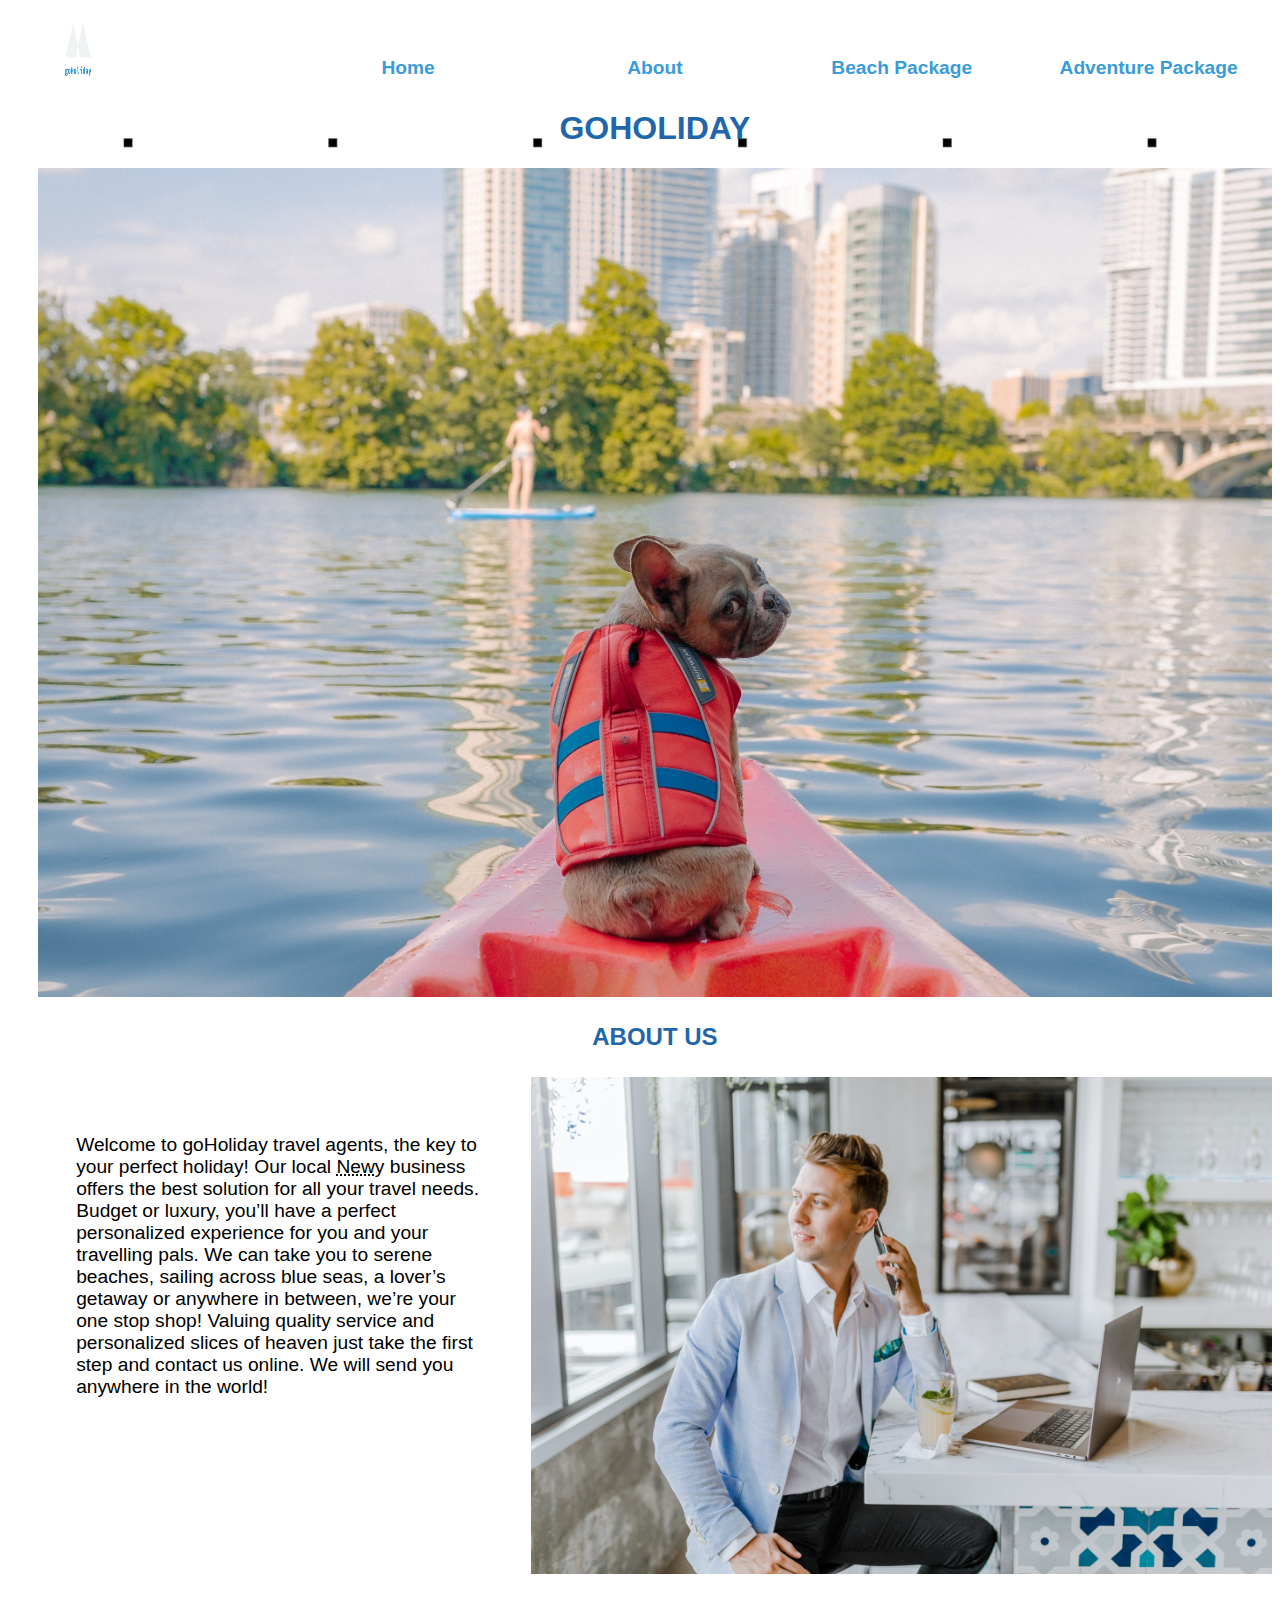
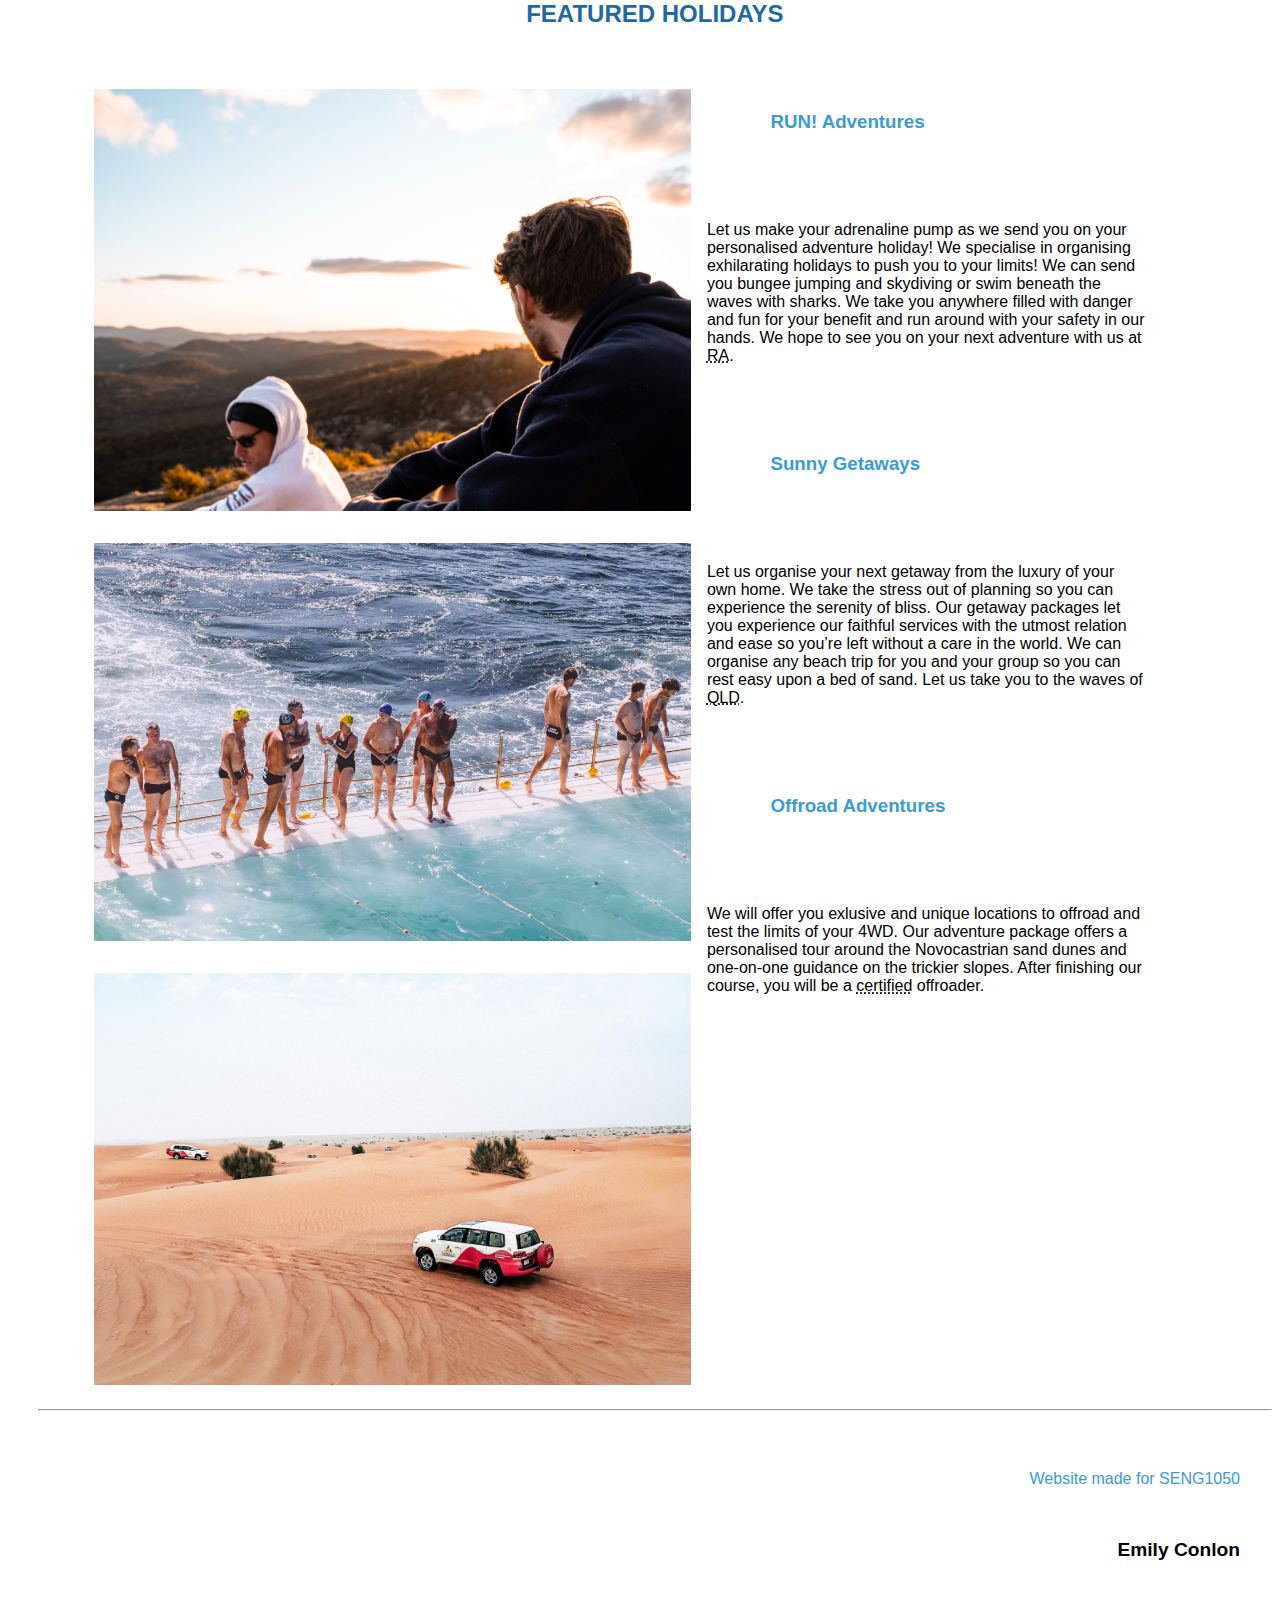
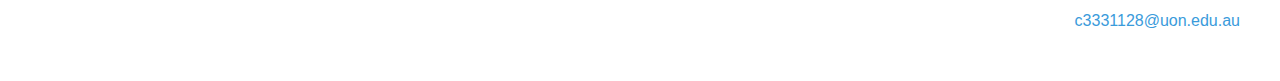
==== SENG1050 A1/index.html @ 9c4b074e "added to seng1050 folder" ====
<!DOCTYPE html>
<!--Date created: 28/8/20-->
<!--index.html-->
<!--Author: Emily Conlon (c3331128)-->

<html lang="en">
<head>
  <meta charset="utf-8">

  <title>goHoliday: Fun and unique holidays for everyone!</title>
  <link rel="stylesheet" type="text/css" href="style.css">

</head>

<body>
    <div class="grid">
        <div class="navimg"><img src="images/goHoliday-logo.JPG" alt="logo"></div>
        <div class="navhome"><strong><a href="index.html">Home</a></strong></div>
        <div class="navabout"><strong><a href="#">About</a></strong></div>
        <div class="navpkg1"><strong><a href="adventure.xml">Adventure Package</a></strong></div>
        <div class="navpkg2"><strong><a href="beach.xml">Beach Package</a></strong></div>

        <div class="title"><h1 style="font-weight: bold;">goHoliday</h1></div>

        <div class="heroimg"><img src="images/karsten-winegeart-qyYQ9wKl1-U-unsplash-landscape.jpg" alt="dog on a boat" style="height: 100%; width: 100%;"></div>

        <div class="about" id="about"><h2>About Us</h2></div>
        
        <div id="about-p"><p>Welcome to goHoliday travel agents, the key to your perfect holiday! Our local <abbr title="Newcastle, NSW">Newy</abbr> business offers the best solution for all your travel needs. 
          Budget or luxury, you’ll have a perfect personalized experience for you and your travelling pals. We can take you to serene beaches, sailing across blue seas, a lover’s getaway or anywhere in between, we’re your one stop shop! 
          Valuing quality service and personalized slices of heaven just take the first step and contact us online. We will send you anywhere in the world!</p></div>
            
        <div id="about-img"><img src="images/austin-distel-h1RW-NFtUyc-unsplash.jpg" alt="travel agent" style="height: 100%; width: 100%;"></div>

        <div class="featured"><h2>Featured Holidays</h2></div>

        <div class="holidays">
          <ul>
            <li id="holiday1">
              <img src="images/bailey-mahon-nPTVAeudiDo-unsplash.jpg" alt="sitting on a mountain" style="height: 30%; width: 50%;">
              <h3>RUN! Adventures</h3>
              <p style="width: 40%;">Let us make your adrenaline pump as we send you on your personalised adventure holiday! We specialise in organising exhilarating holidays to push you to your limits! 
                We can send you bungee jumping and skydiving or swim beneath the waves with sharks. 
                We take you anywhere filled with danger and fun for your benefit and run around with your safety in our hands. 
                We hope to see you on your next adventure with us at <abbr title="RUN! Adventures">RA</abbr>.
              </p>
            </li>
            <li id="holiday2">
              <img src="images/road-trip-with-raj-kKMJimDBQBY-unsplash.jpg" alt="swimmers at the baths" style="height: 30%; width: 50%;">
              <h3>Sunny Getaways</h3>
              <p style="width: 40%;">Let us organise your next getaway from the luxury of your own home. We take the stress out of planning so you can experience the serenity of bliss. 
                Our getaway packages let you experience our faithful services with the utmost relation and ease so you’re left without a care in the world. 
                We can organise any beach trip for you and your group so you can rest easy upon a bed of sand. Let us take you to the waves of <abbr title="Queensland">QLD</abbr>. 
              </p>
            </li>
            <li id="holiday3">
              <img src="images/matthew-foulds-Bae7oqEB0d8-unsplash.jpg" alt="offroading" style="height: 30%; width: 50%;">
              <h3>Offroad Adventures</h3>
              <p style="width: 40%;">We will offer you exlusive and unique locations to offroad and test the limits of your 4WD. 
                Our adventure package offers a personalised tour around the Novocastrian sand dunes and one-on-one guidance on the trickier slopes.
                After finishing our course, you will be a <abbr title="not official">certified</abbr> offroader.
              </p>
            </li>
          </ul>
        </div>
    </div>
    <hr>
    <footer>
      <a href="https://www.newcastle.edu.au/course/SENG1050">Website made for SENG1050</a>
      <br>
      <span><strong>Emily Conlon</strong></span>
      <br>
      <a href="mailto:c3331128@uon.edu.au">c3331128@uon.edu.au</a>
    </footer>
  </body>
</html>
---- SENG1050 A1/style.css ----
/*  Date created: 28/8/20
    style.css
    Author: Emily Conlon (c3331128) */
body {
    background: url(images/background.png) no-repeat center center fixed;
    background-size: cover;
    font-family: Verdana, Geneva, Tahoma, sans-serif;
    margin-left: 1cm;
}

.grid {
    display: grid;
    grid-template-columns: 20% 20% 20% 20% auto;
    grid-template-rows: 5em 5em auto 5em auto 5em auto;
}

a {
    line-height: 120px;
    text-align: center;
    text-decoration: none;
    background-color: white;
}

h3 {
    color: #3a9bdb;
}

ul {
    list-style-type: none;
}

p {
    padding-bottom: 75px;
}

strong {
    font-size: larger;
}

a:link {
    color: #3a9bdb;
}

a:visited {
    color: #1f67aa;
}

a:active {
    color: #f0f7fc;
}

a:hover {
    color: #7cb4e7;
    font-size: larger;
}

.navimg {
    grid-column: 1 / 2;
    grid-row: 1 / 2;
    justify-self: left;
}

.navimg img {
    height: 100%;
    width: 50%;
}

.navabout, .navhome, .navpkg1, .navpkg2, .navimg {
    text-align: center;
}

.navhome {
    grid-column: 2 / 3;
    grid-row: 1 / 2;
}

.navabout {
    grid-column: 3 / 4;
    grid-row: 1 / 2;
}

.navpkg1 {
    grid-column: 4 / 5;
    grid-row: 1 / 2;
}

.navpkg1 {
    grid-column: 5 / 6;
    grid-row: 1 / 2;
}

.title {
    grid-column: 1 / 6;
    text-align: center;
    grid-row: 2 / 3;
    align-self: center;
}

h1, h2 {
    color: #1f67aa;
    text-transform: uppercase;
    margin: 0em;
    padding: 0.5em 0.5em 0.5em 0.5em;
}

.heroimg {
    grid-column: 1 / 6;
    grid-row: 3 / 4;
}

.about {
    grid-column: 1 / 6;
    text-align: center;
    grid-row: 4 / 5;
    align-self: center;
}

#about-p {
    font-size: larger;
    grid-column: 1 / 3;
    grid-row: 5 / 6;
    background-color: white;
    margin: 0px;
    padding: 2em;
}

#about-img {
    grid-column: 3 / 6;
    grid-row: 5 / 6;
    justify-self: end;
}

.featured {
    grid-column: 1 / 6;
    grid-row: 6 / 7;
    text-align: center;
    align-self: center;
}

.holidays {
    grid-row: 7 / 8;
    grid-column: 1 / 6;
}

li img {
    float: left;
    padding: 1em;
}

li p, h3 {
    margin-left: 35em;
    padding: 2em;
    background-color: white;
}

footer {
    float: right;
    text-align: right;
    margin-right: 2em;
}



/* Need to sort out column layout for the descriptions
and images of the holidays, also titles */
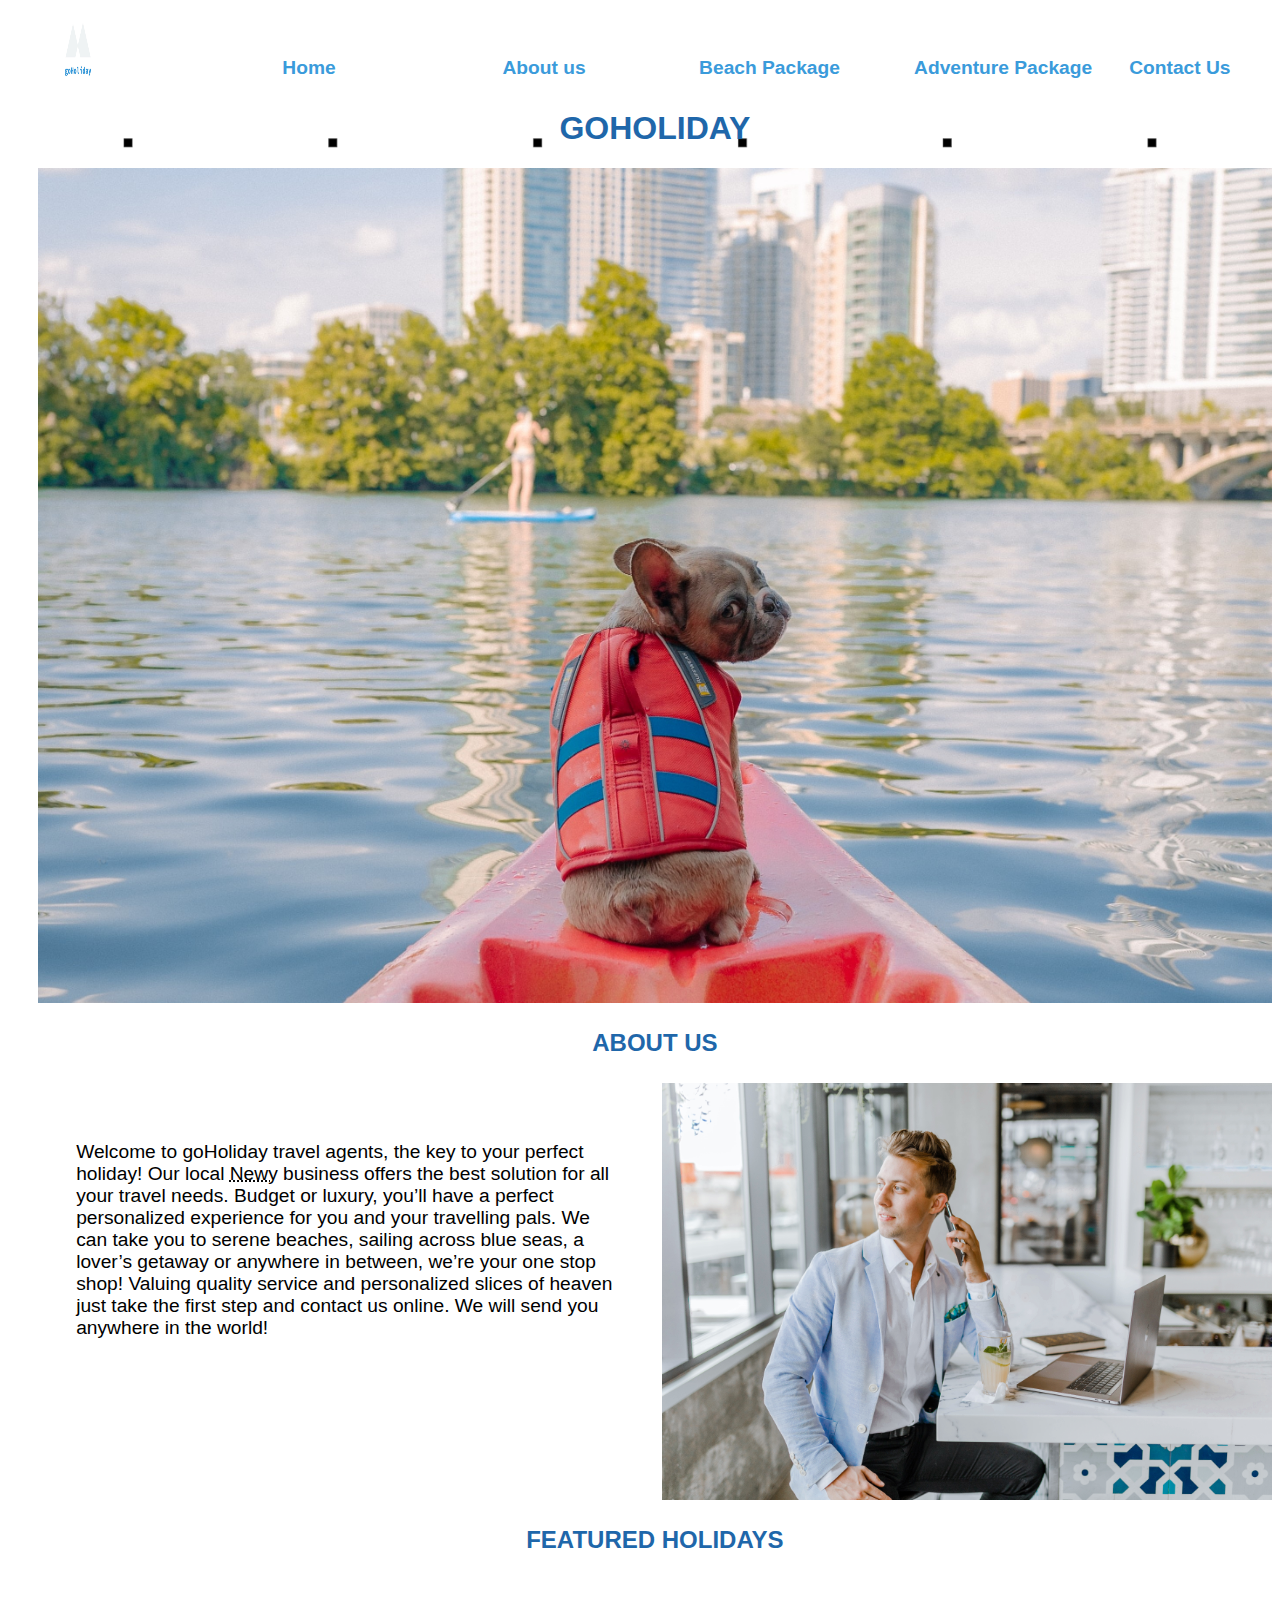
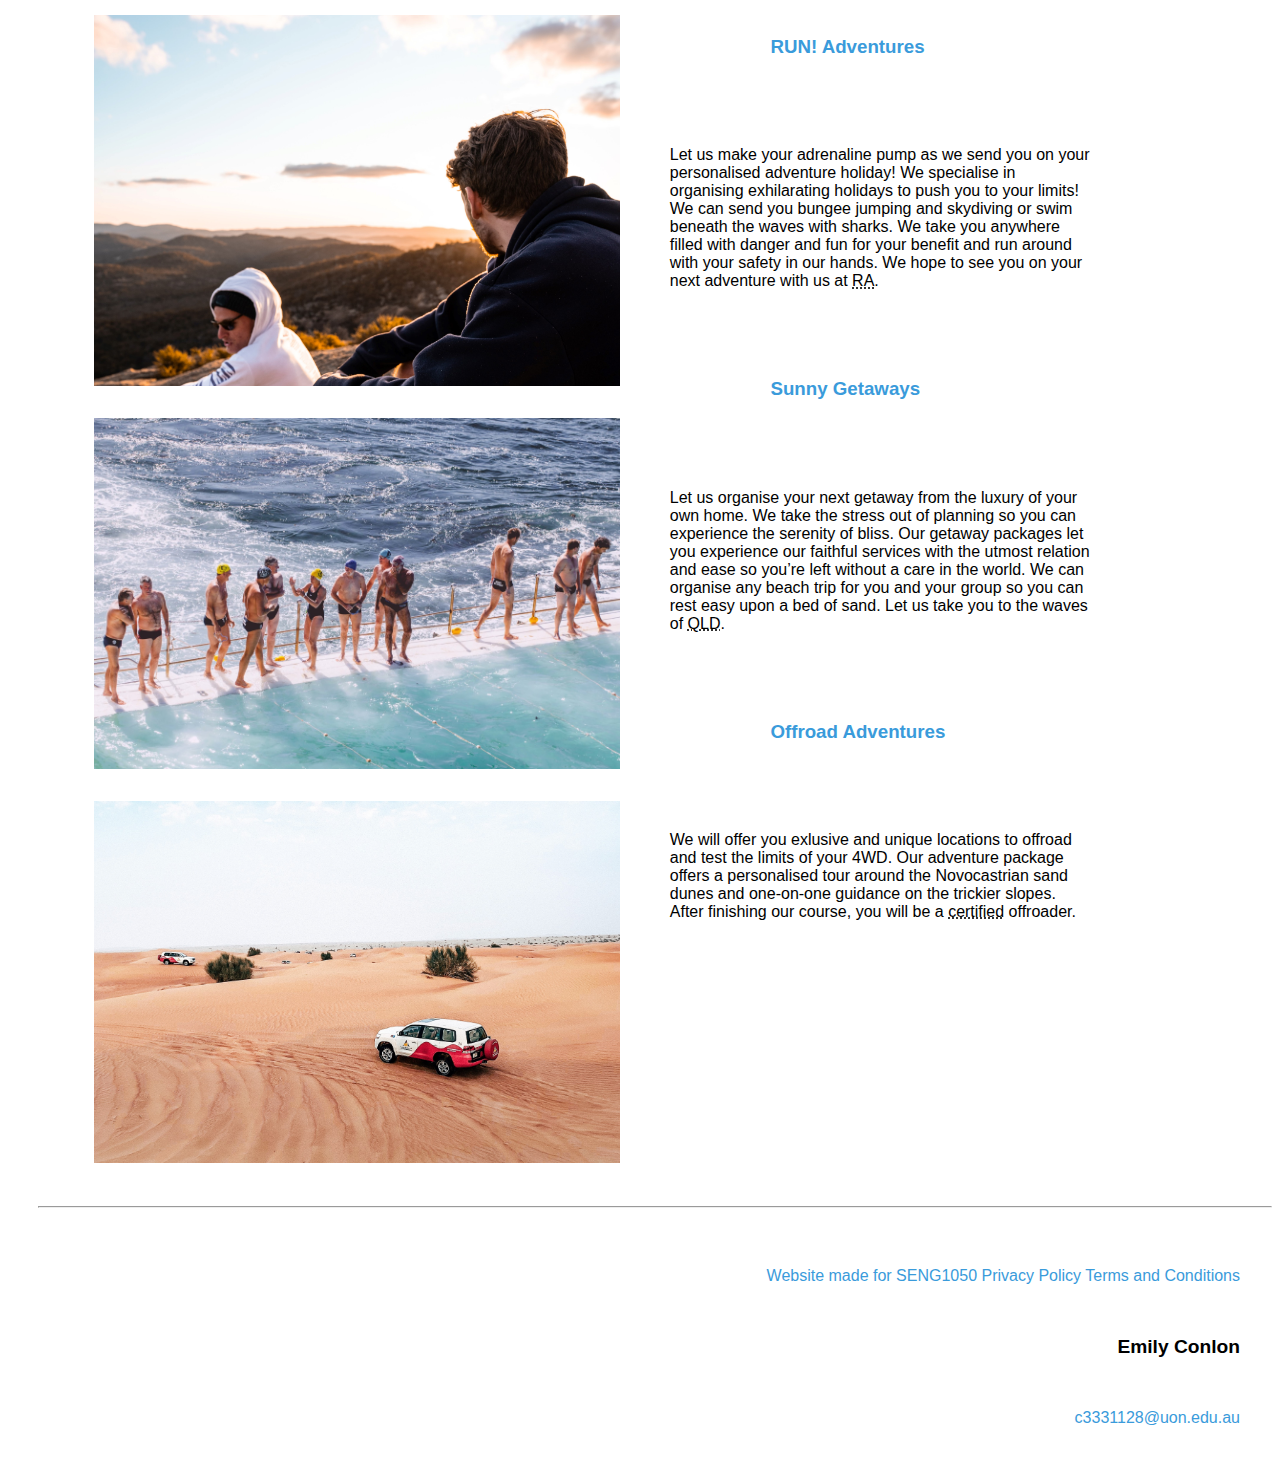
==== commit 4a18710f: "Assessment 2 - unfinished" ====
--- a/SENG1050 A1/index.html
+++ b/SENG1050 A1/index.html
@@ -1,24 +1,24 @@
 <!DOCTYPE html>
-<!--Date created: 28/8/20-->
+<!--Date created: 4/11/20-->
 <!--index.html-->
 <!--Author: Emily Conlon (c3331128)-->
 
 <html lang="en">
-<head>
-  <meta charset="utf-8">
+  <head>
+    <meta charset="utf-8">
 
-  <title>goHoliday: Fun and unique holidays for everyone!</title>
-  <link rel="stylesheet" type="text/css" href="style.css">
+    <title>goHoliday: Fun and unique holidays for everyone!</title>
+    <link rel="stylesheet" type="text/css" href="style.css">
 
-</head>
-
-<body>
+  </head>
+  <body>
     <div class="grid">
         <div class="navimg"><img src="images/goHoliday-logo.JPG" alt="logo"></div>
         <div class="navhome"><strong><a href="index.html">Home</a></strong></div>
-        <div class="navabout"><strong><a href="#">About</a></strong></div>
+        <div class="navabout"><strong><a href="about-us.html">About us</a></strong></div>
         <div class="navpkg1"><strong><a href="adventure.xml">Adventure Package</a></strong></div>
         <div class="navpkg2"><strong><a href="beach.xml">Beach Package</a></strong></div>
+        <div class="contact"><strong><a href="contact-us.html">Contact Us</a></strong></div>
 
         <div class="title"><h1 style="font-weight: bold;">goHoliday</h1></div>
 
@@ -67,6 +67,8 @@
     <hr>
     <footer>
       <a href="https://www.newcastle.edu.au/course/SENG1050">Website made for SENG1050</a>
+      <a href="privacy-policy.html">Privacy Policy</a>
+      <a href="terms-conditions.html">Terms and Conditions</a>
       <br>
       <span><strong>Emily Conlon</strong></span>
       <br>
--- a/SENG1050 A1/style.css
+++ b/SENG1050 A1/style.css
@@ -1,6 +1,6 @@
-/*  Date created: 28/8/20
-    style.css
-    Author: Emily Conlon (c3331128) */
+/*Date created: 4/11/20-->*/
+/*index.html*/
+/*Author: Emily Conlon (c3331128)*/
 body {
     background: url(images/background.png) no-repeat center center fixed;
     background-size: cover;
@@ -10,8 +10,8 @@
 
 .grid {
     display: grid;
-    grid-template-columns: 20% 20% 20% 20% auto;
-    grid-template-rows: 5em 5em auto 5em auto 5em auto;
+    grid-template-columns: 12.5% auto auto auto auto auto;
+    grid-template-rows: 5em 5em auto 5em auto 5em auto auto auto;
 }
 
 a {
@@ -90,7 +90,7 @@
 }
 
 .title {
-    grid-column: 1 / 6;
+    grid-column: 1 / 7;
     text-align: center;
     grid-row: 2 / 3;
     align-self: center;
@@ -104,12 +104,12 @@
 }
 
 .heroimg {
-    grid-column: 1 / 6;
+    grid-column: 1 / 7;
     grid-row: 3 / 4;
 }
 
 .about {
-    grid-column: 1 / 6;
+    grid-column: 1 / 7;
     text-align: center;
     grid-row: 4 / 5;
     align-self: center;
@@ -117,7 +117,7 @@
 
 #about-p {
     font-size: larger;
-    grid-column: 1 / 3;
+    grid-column: 1 / 4;
     grid-row: 5 / 6;
     background-color: white;
     margin: 0px;
@@ -125,13 +125,13 @@
 }
 
 #about-img {
-    grid-column: 3 / 6;
+    grid-column: 4 / 7;
     grid-row: 5 / 6;
     justify-self: end;
 }
 
 .featured {
-    grid-column: 1 / 6;
+    grid-column: 1 / 7;
     grid-row: 6 / 7;
     text-align: center;
     align-self: center;
